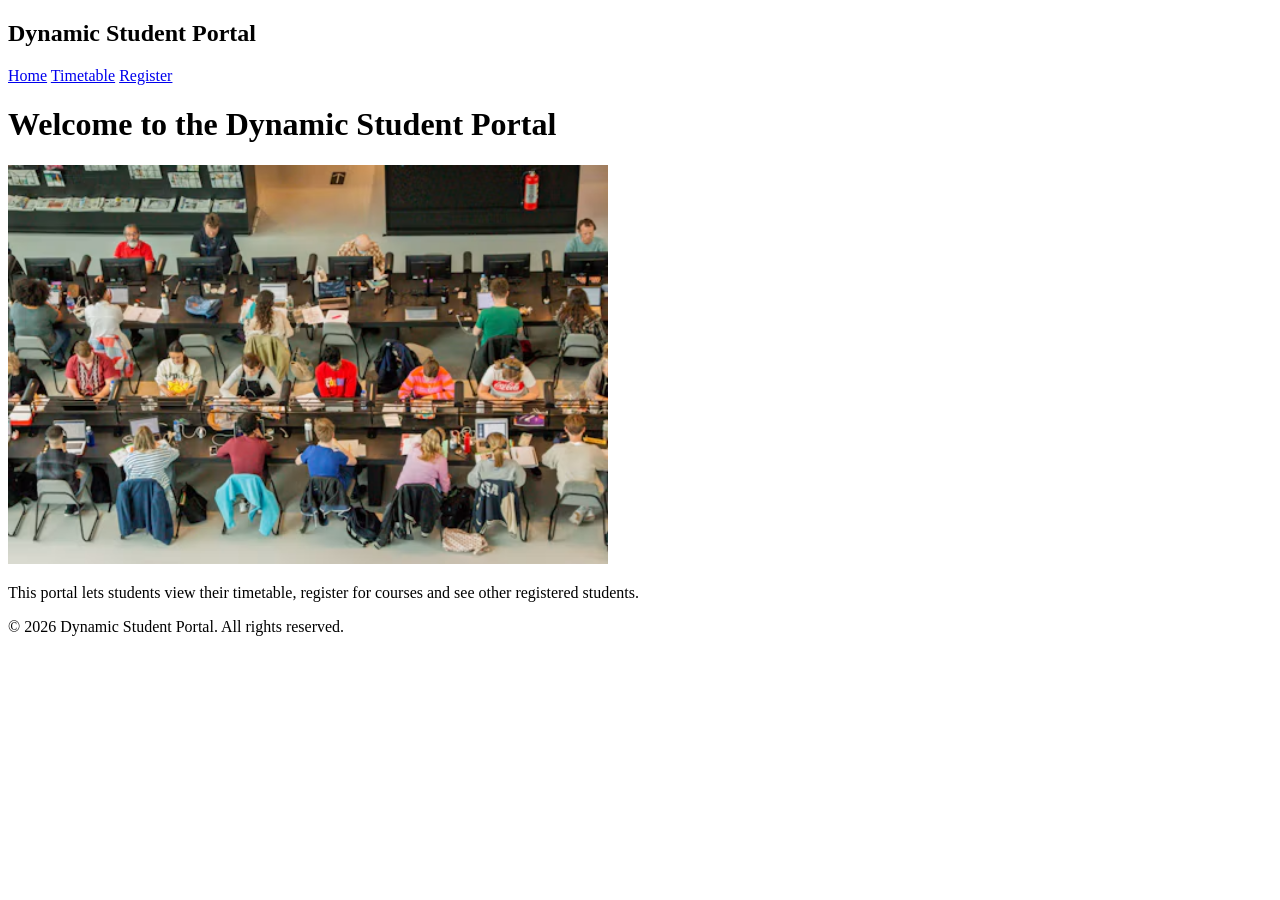
==== index.html @ 2f7cecfe "Add homepage structure, header, nav and footer" ====
<!doctype html>
<html lang="en">
  <head>
    <meta charset="UTF-8" />
    <title>Dynamic Student Portal</title>
  </head>
  <body>
    <header>
      <h2>Dynamic Student Portal</h2>
      <nav>
        <a href="index.html">Home</a>
        <a href="#">Timetable</a>
        <a href="#">Register</a>
      </nav>
    </header>
    <main>
      <h1>Welcome to the Dynamic Student Portal</h1>
      <img
        src="banner.avif"
        alt="A student writing notes at a desk"
        width="600"
      />
      <p>
        This portal lets students view their timetable, register for courses and
        see other registered students.
      </p>
    </main>
    <footer>
      <p>&copy; 2026 Dynamic Student Portal. All rights reserved.</p>
    </footer>
  </body>
</html>
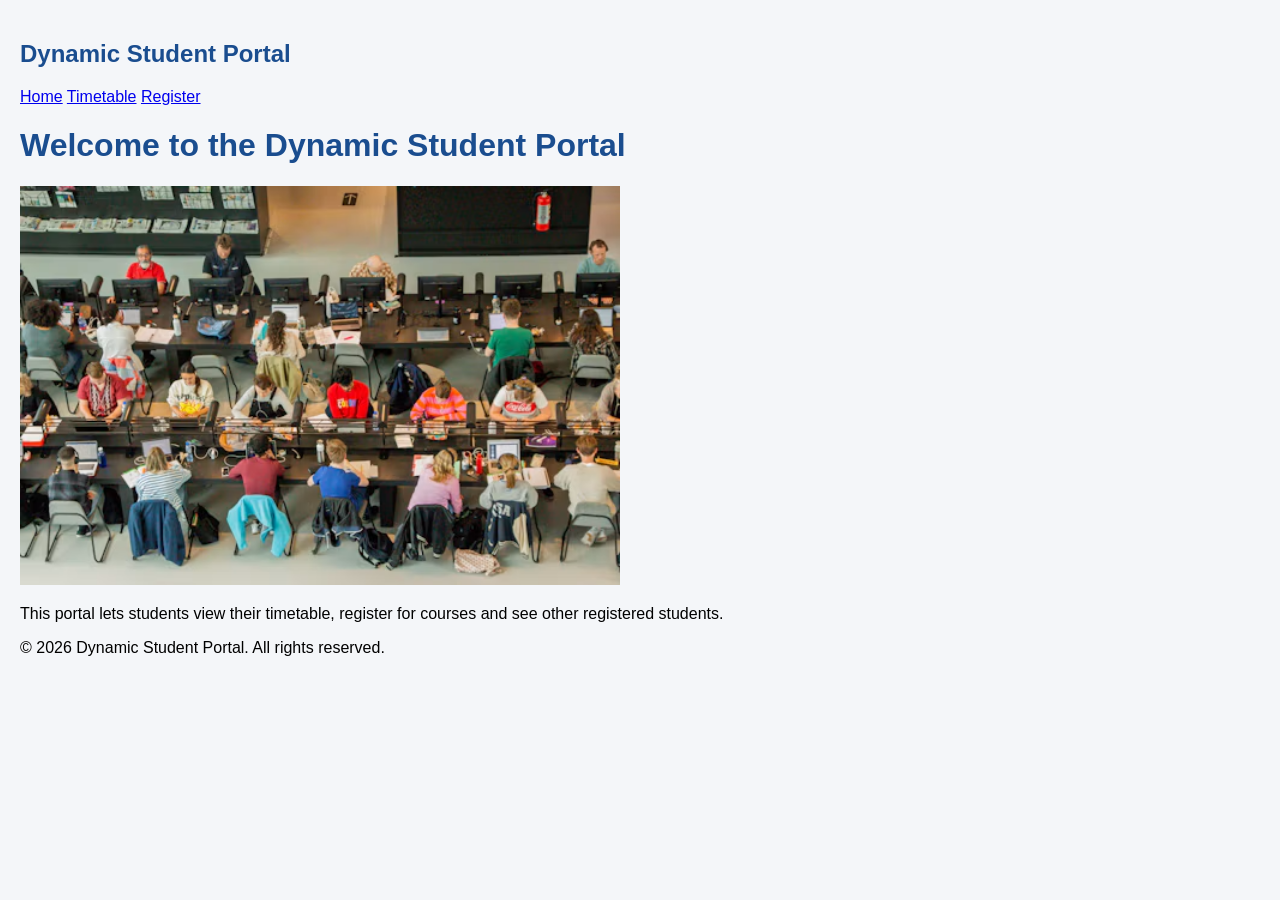
==== commit 8d4ab2c2: "Add base CSS styling for homepage and form" ====
--- a/index.html
+++ b/index.html
@@ -3,21 +3,22 @@
   <head>
     <meta charset="UTF-8" />
     <title>Dynamic Student Portal</title>
+    <link rel="stylesheet" href="styles.css" />
   </head>
   <body>
     <header>
       <h2>Dynamic Student Portal</h2>
       <nav>
         <a href="index.html">Home</a>
-        <a href="#">Timetable</a>
-        <a href="#">Register</a>
+        <a href="timetable.html">Timetable</a>
+        <a href="register.html">Register</a>
       </nav>
     </header>
     <main>
       <h1>Welcome to the Dynamic Student Portal</h1>
       <img
         src="banner.avif"
-        alt="A student writing notes at a desk"
+        alt="Students working at computers in a study hall"
         width="600"
       />
       <p>
--- a/styles.css
+++ b/styles.css
@@ -0,0 +1,42 @@
+body {
+  font-family: Arial, sans-serif;
+  background-color: #f4f6f9;
+  margin: 0;
+  padding: 20px;
+}
+h1,
+h2 {
+  color: #1a4d8f;
+}
+form {
+  background-color: #ffffff;
+  padding: 20px;
+  max-width: 420px;
+  border-radius: 8px;
+}
+input[type="text"],
+input[type="email"],
+input[type="date"],
+select {
+  display: block;
+  width: 100%;
+  box-sizing: border-box;
+  padding: 8px;
+  margin-top: 4px;
+  margin-bottom: 14px;
+}
+fieldset {
+  margin-bottom: 16px;
+  padding: 10px;
+}
+button {
+  background-color: #1a4d8f;
+  color: #ffffff;
+  padding: 10px 24px;
+  border: none;
+  border-radius: 4px;
+  cursor: pointer;
+}
+button:hover {
+  background-color: #0f3566;
+}
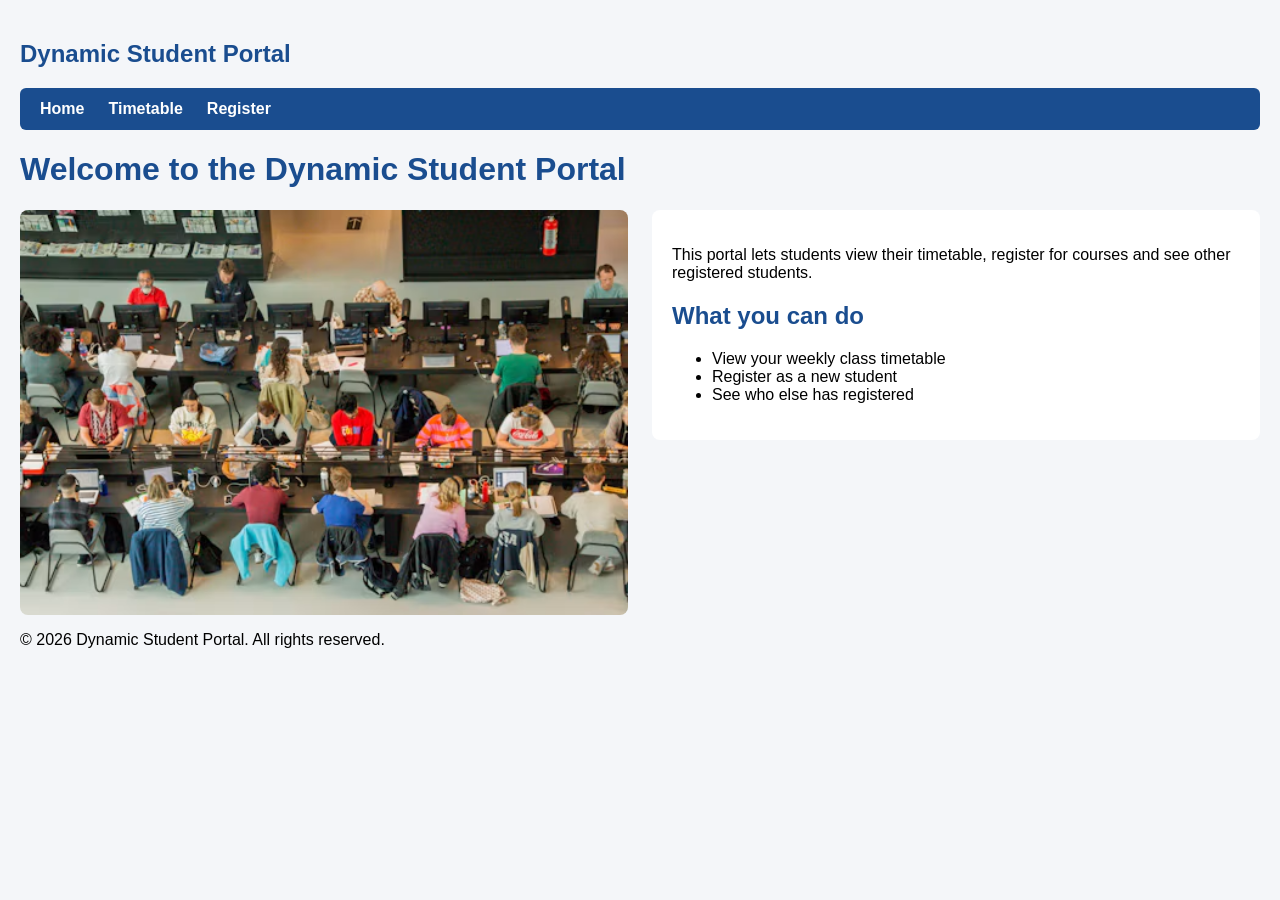
==== commit 7a363240: "Add Flexbox nav and Grid layout" ====
--- a/index.html
+++ b/index.html
@@ -16,15 +16,24 @@
     </header>
     <main>
       <h1>Welcome to the Dynamic Student Portal</h1>
-      <img
-        src="banner.avif"
-        alt="Students working at computers in a study hall"
-        width="600"
-      />
-      <p>
-        This portal lets students view their timetable, register for courses and
-        see other registered students.
-      </p>
+      <div class="content-grid">
+        <img
+          src="banner.avif"
+          alt="Students working at computers in a study hall"
+        />
+        <div class="intro">
+          <p>
+            This portal lets students view their timetable, register for courses
+            and see other registered students.
+          </p>
+          <h2>What you can do</h2>
+          <ul>
+            <li>View your weekly class timetable</li>
+            <li>Register as a new student</li>
+            <li>See who else has registered</li>
+          </ul>
+        </div>
+      </div>
     </main>
     <footer>
       <p>&copy; 2026 Dynamic Student Portal. All rights reserved.</p>
--- a/styles.css
+++ b/styles.css
@@ -7,6 +7,21 @@
 h1,
 h2 {
   color: #1a4d8f;
+}
+nav {
+  display: flex;
+  gap: 24px;
+  background-color: #1a4d8f;
+  padding: 12px 20px;
+  border-radius: 6px;
+}
+nav a {
+  color: #ffffff;
+  text-decoration: none;
+  font-weight: bold;
+}
+nav a:hover {
+  text-decoration: underline;
 }
 form {
   background-color: #ffffff;
@@ -40,3 +55,24 @@
 button:hover {
   background-color: #0f3566;
 }
+.content-grid {
+  display: grid;
+  grid-template-columns: 1fr 1fr;
+  gap: 24px;
+  align-items: start;
+}
+.content-grid img {
+  width: 100%;
+  height: auto;
+  border-radius: 8px;
+}
+.intro {
+  background-color: #ffffff;
+  padding: 20px;
+  border-radius: 8px;
+}
+@media (max-width: 700px) {
+  .content-grid {
+    grid-template-columns: 1fr;
+  }
+}
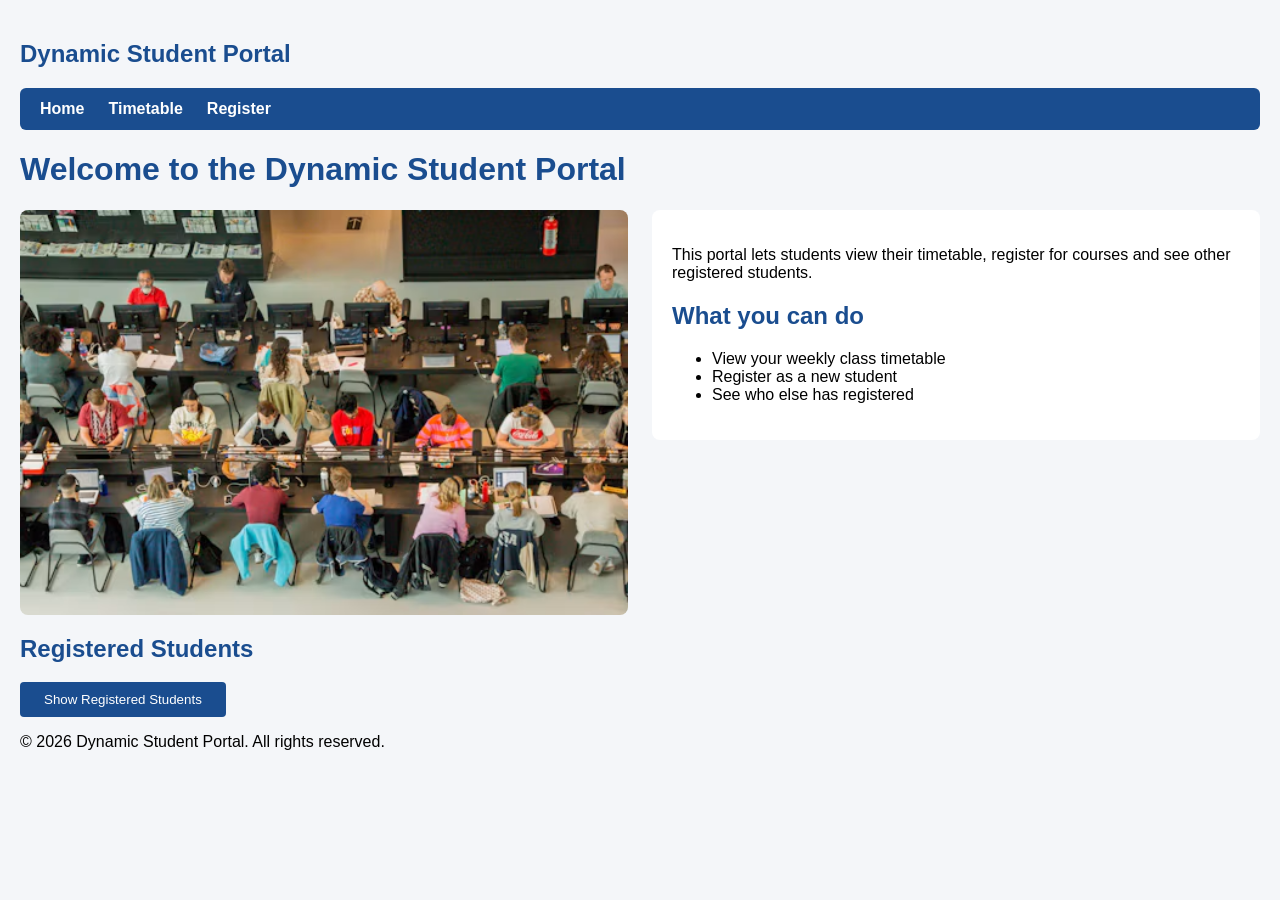
==== commit 8a189a79: "Add button to display registered students using arrays" ====
--- a/index.html
+++ b/index.html
@@ -34,9 +34,15 @@
           </ul>
         </div>
       </div>
+      <section>
+        <h2>Registered Students</h2>
+        <button id="show-students-btn">Show Registered Students</button>
+        <ul id="student-list"></ul>
+      </section>
     </main>
     <footer>
       <p>&copy; 2026 Dynamic Student Portal. All rights reserved.</p>
     </footer>
+    <script src="script.js"></script>
   </body>
 </html>
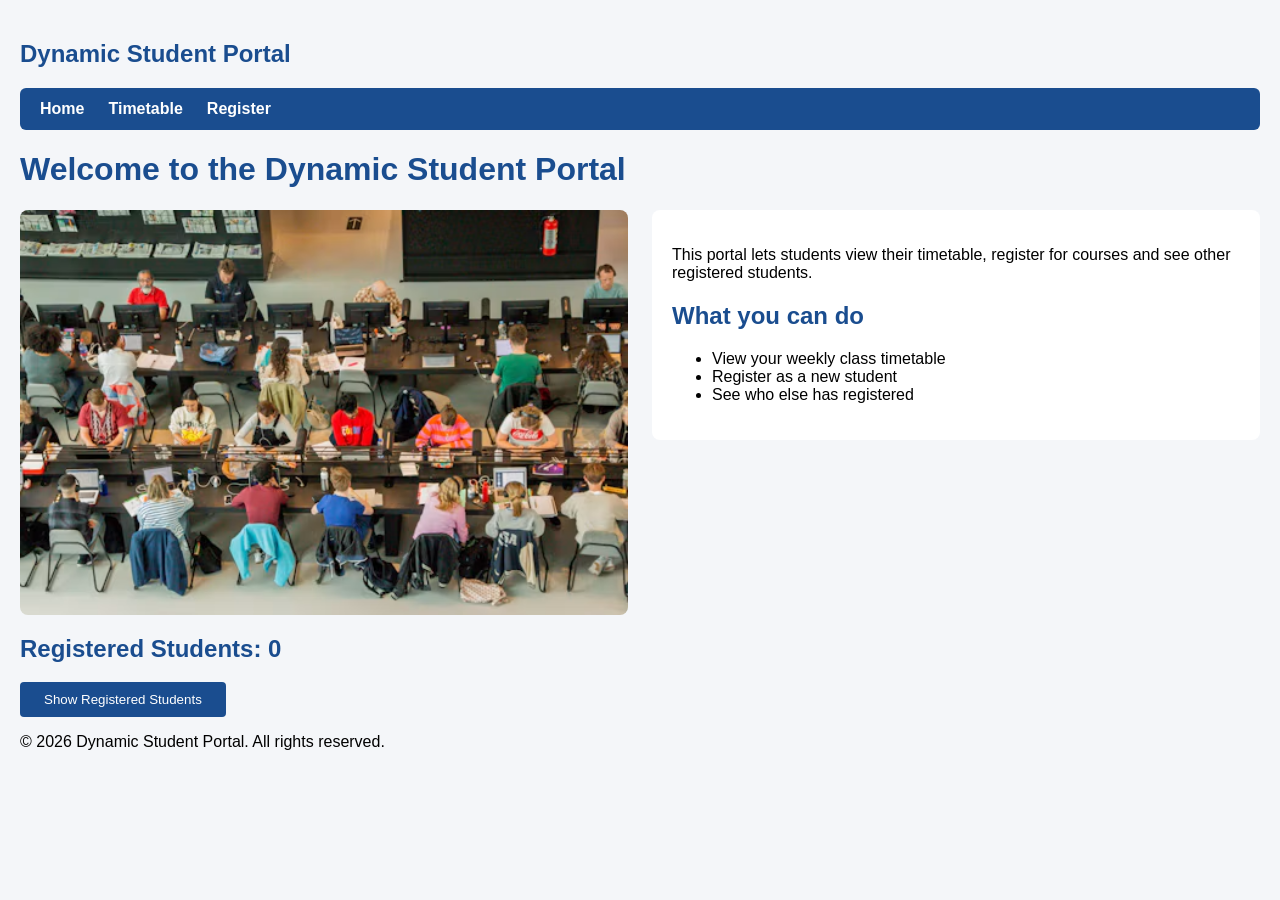
==== commit b97af4e1: "Consume student data via Fetch API/JSON" ====
--- a/index.html
+++ b/index.html
@@ -35,8 +35,9 @@
         </div>
       </div>
       <section>
-        <h2>Registered Students</h2>
+        <h2 id="student-count">Registered Students: 0</h2>
         <button id="show-students-btn">Show Registered Students</button>
+        <p id="error-message"></p>
         <ul id="student-list"></ul>
       </section>
     </main>
